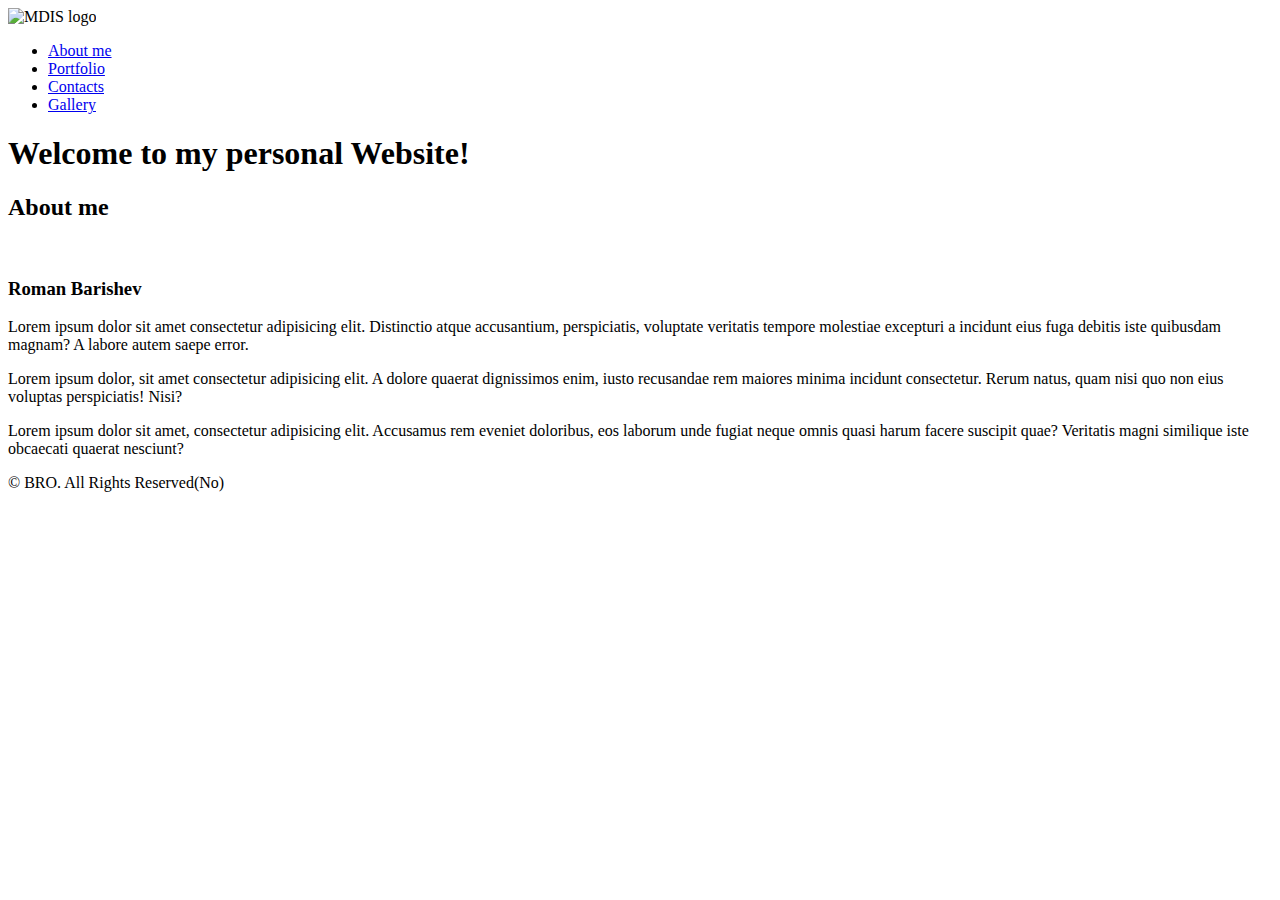
==== index.html @ 8f8e24b0 "Add files via upload" ====
<!DOCTYPE html>
<html lang="en">

<head>
    <meta charset="UTF-8">
    <meta http-equiv="X-UA-Compatible" content="IE=edge">
    <meta name="viewport" content="width=device-width, initial-scale=1.0">
    <title>My Personal Website | About Me</title>
    <link rel="stylesheet" href="css/style.css">
</head>

<body>
    <nav class="navbar">
        <img src="img/logo.png" alt="MDIS logo" class="logo">
        <ul class="menu">
            <li><a href="index.html" class="active">About me</a></li>
            <li><a href="portfolio.html">Portfolio</a></li>
            <li><a href="contacts.html">Contacts</a></li>
            <li><a href="gallery.html">Gallery</a></li>
        </ul>
    </nav>

    <header class="welcome">
        <h1 class="welcometext">Welcome to my personal Website!</h1>
    </header>
    <section class="about" id="about">
        <h2 class="title">About me</h2>
        <div class="container">
            <div class="content">
                <div class="photo">
                    <img src="img/photo1.jpg" alt="">
                </div>
                <div class="text">
                    <h3>Roman Barishev</h3>
                    <p>Lorem ipsum dolor sit amet consectetur adipisicing elit. Distinctio atque accusantium,
                        perspiciatis, voluptate veritatis tempore molestiae excepturi a incidunt eius fuga debitis iste
                        quibusdam magnam? A labore autem saepe error.
                    </p>
                    <p>Lorem ipsum dolor, sit amet consectetur adipisicing elit. A dolore quaerat dignissimos enim,
                        iusto recusandae rem maiores minima incidunt consectetur. Rerum natus, quam nisi quo non eius
                        voluptas perspiciatis! Nisi?
                    </p>
                    <p>Lorem ipsum dolor sit amet, consectetur adipisicing elit. Accusamus rem eveniet doloribus, eos
                        laborum unde fugiat neque omnis quasi harum facere suscipit quae? Veritatis magni similique iste
                        obcaecati quaerat nesciunt?
                    </p>
                </div>
            </div>
        </div>
    </section>

    <footer class="bottom">
        <p>© BRO. All Rights Reserved(No)</p>
    </footer>
</body>

</html>
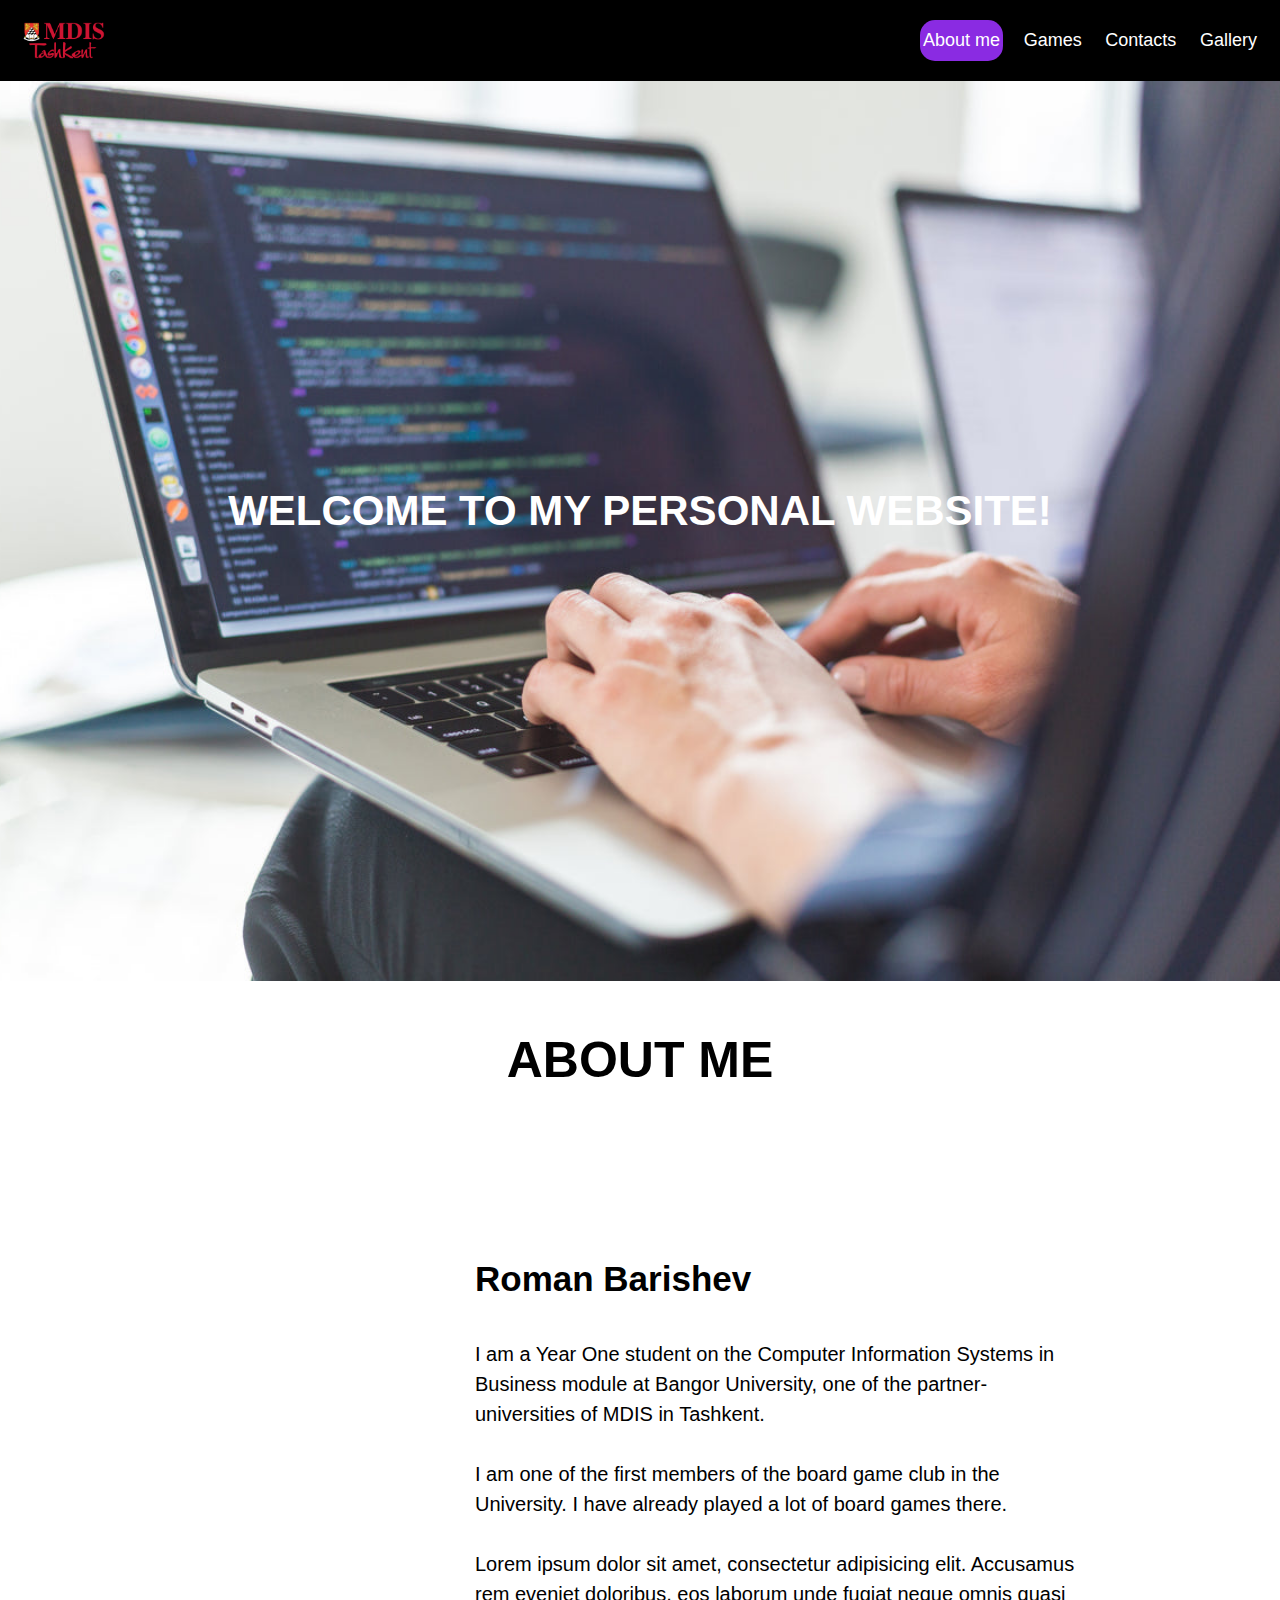
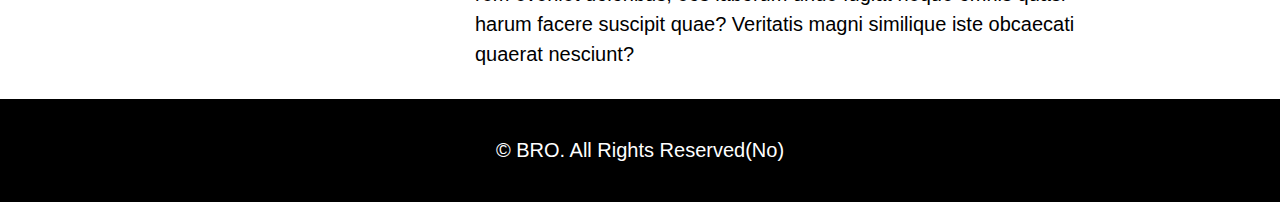
==== commit e244ae90: "Updated file" ====
--- a/index.html
+++ b/index.html
@@ -14,7 +14,7 @@
         <img src="img/logo.png" alt="MDIS logo" class="logo">
         <ul class="menu">
             <li><a href="index.html" class="active">About me</a></li>
-            <li><a href="portfolio.html">Portfolio</a></li>
+            <li><a href="games.html">Games</a></li>
             <li><a href="contacts.html">Contacts</a></li>
             <li><a href="gallery.html">Gallery</a></li>
         </ul>
@@ -28,18 +28,15 @@
         <div class="container">
             <div class="content">
                 <div class="photo">
-                    <img src="img/photo1.jpg" alt="">
+                    <img src="img/mainphoto.jpg" alt="">
                 </div>
                 <div class="text">
                     <h3>Roman Barishev</h3>
-                    <p>Lorem ipsum dolor sit amet consectetur adipisicing elit. Distinctio atque accusantium,
-                        perspiciatis, voluptate veritatis tempore molestiae excepturi a incidunt eius fuga debitis iste
-                        quibusdam magnam? A labore autem saepe error.
-                    </p>
-                    <p>Lorem ipsum dolor, sit amet consectetur adipisicing elit. A dolore quaerat dignissimos enim,
-                        iusto recusandae rem maiores minima incidunt consectetur. Rerum natus, quam nisi quo non eius
-                        voluptas perspiciatis! Nisi?
-                    </p>
+                    <p>I am a Year One student on the Computer Information Systems in Business module at Bangor
+                        University, one of the partner-universities
+                        of MDIS in Tashkent.</p>
+                    <p>I am one of the first members of the board game club in the University. I have already played a
+                        lot of board games there.</p>
                     <p>Lorem ipsum dolor sit amet, consectetur adipisicing elit. Accusamus rem eveniet doloribus, eos
                         laborum unde fugiat neque omnis quasi harum facere suscipit quae? Veritatis magni similique iste
                         obcaecati quaerat nesciunt?
@@ -54,4 +51,4 @@
     </footer>
 </body>
 
-</html>+</html>
--- a/css/style.css
+++ b/css/style.css
@@ -0,0 +1,227 @@
+* {
+    margin: 0;
+    padding: 0;
+    box-sizing: border-box;
+}
+
+a {
+    text-decoration: none;
+}
+
+.menu {
+    list-style: none;
+    display: flex;
+    width: 340px;
+    justify-content: space-between;
+    align-items: center;
+}
+
+body {
+    font-family: Arial, sans-serif;
+    background: white;
+}
+
+.title {
+    text-align: center;
+    text-transform: uppercase;
+    font-size: 50px;
+    margin-bottom: 70px;
+}
+
+.navbar {
+    background: #000;
+    padding: 20px;
+    margin: auto;
+    display: flex;
+    justify-content: space-between;
+    align-items: center;
+    flex-wrap: wrap;
+}
+
+.welcome {
+    padding: 150px 0;
+    height: 100vh;
+    text-align: center;
+    background: url(../img/header1.jpg);
+    background-repeat: no-repeat;
+    background-size: cover;
+    background-position: center center;
+    display: flex;
+    flex-direction: column;
+    align-items: center;
+    justify-content: center;
+}
+
+.bottom {
+    background: #000;
+    padding: 40px 0;
+}
+
+.bottom p {
+    text-align: center;
+    color: white;
+    font-size: 20px;
+}
+
+.welcome h1 {
+    color: rgb(255, 255, 255);
+    font-size: 42px;
+    text-transform: uppercase;
+    margin-bottom: 40px;
+    line-height: 60px;
+}
+
+.logo {
+    color: white;
+    font-size: 50px;
+    font-weight: bold;
+    width: 7%;
+}
+
+.menu a {
+    color: white;
+    font-size: 18px;
+    padding: 10px 3px;
+    display: inline-block;
+    border-radius: 15px;
+}
+
+.menu :hover {
+    background-color: blueviolet;
+    border-radius: 15px;
+    transition: 0.3s;
+    opacity: 0.9;
+}
+
+.menu :active {
+    opacity: 0.8;
+    transition: 0.2s;
+    border-radius: 15px;
+    background-color: rgba(109, 28, 184, 0.842);
+}
+
+.active {
+    background-color: blueviolet;
+
+}
+
+.container {
+    max-width: 1170px;
+    padding: 0 15px;
+    margin: 0 auto;
+}
+
+.about {
+    padding: 50px 0 0;
+}
+
+.about .content {
+    display: flex;
+    flex-wrap: wrap;
+    justify-content: space-between;
+}
+
+.photo {
+    max-width: 500px;
+    margin: 0 auto;
+}
+
+.photo img {
+    width: 100%;
+}
+
+.text {
+    max-width: 600px;
+    padding-top: 100px;
+    margin: 0 auto;
+}
+
+.text h3 {
+    font-size: 35px;
+    margin-bottom: 40px;
+}
+
+.text p {
+    font-size: 20px;
+    line-height: 30px;
+    margin-bottom: 30px;
+}
+
+.works {
+    padding-top: 50px;
+}
+
+.card {
+    width: 310px;
+    background: #000;
+    padding: 20px;
+    border-radius: 15px;
+    margin-bottom: 50px;
+}
+
+.card img {
+    width: 100%;
+}
+
+.card h5 {
+    color: white;
+    text-align: center;
+    font-size: 30px;
+    padding: 20px 0;
+}
+
+.card p {
+    color: white;
+    font-size: 18px;
+    text-align: center;
+    margin-bottom: 20px;
+}
+
+.card a {
+    display: inline-block;
+    width: 100%;
+    text-align: center;
+    padding: 10px 0;
+    background: white;
+    border-radius: 15px;
+    color: black;
+}
+
+.works .content {
+    display: flex;
+    flex-wrap: wrap;
+    justify-content: space-around;
+}
+
+.contact {
+    padding: 50px 0;
+}
+
+.contact-address a img {
+    width: 25px;
+    vertical-align: middle;
+    margin-right: 10px;
+}
+
+.contact-address {
+    display: flex;
+    flex-direction: column;
+    align-items: center;
+}
+
+.contact-address a {
+    margin-bottom: 20px;
+    font-size: 20px;
+    color: black;
+}
+
+.contact iframe {
+    width: 100%;
+    height: 300px;
+}
+
+@media (max-width: 700px) {
+    .navbar {
+        flex-direction: column;
+    }
+}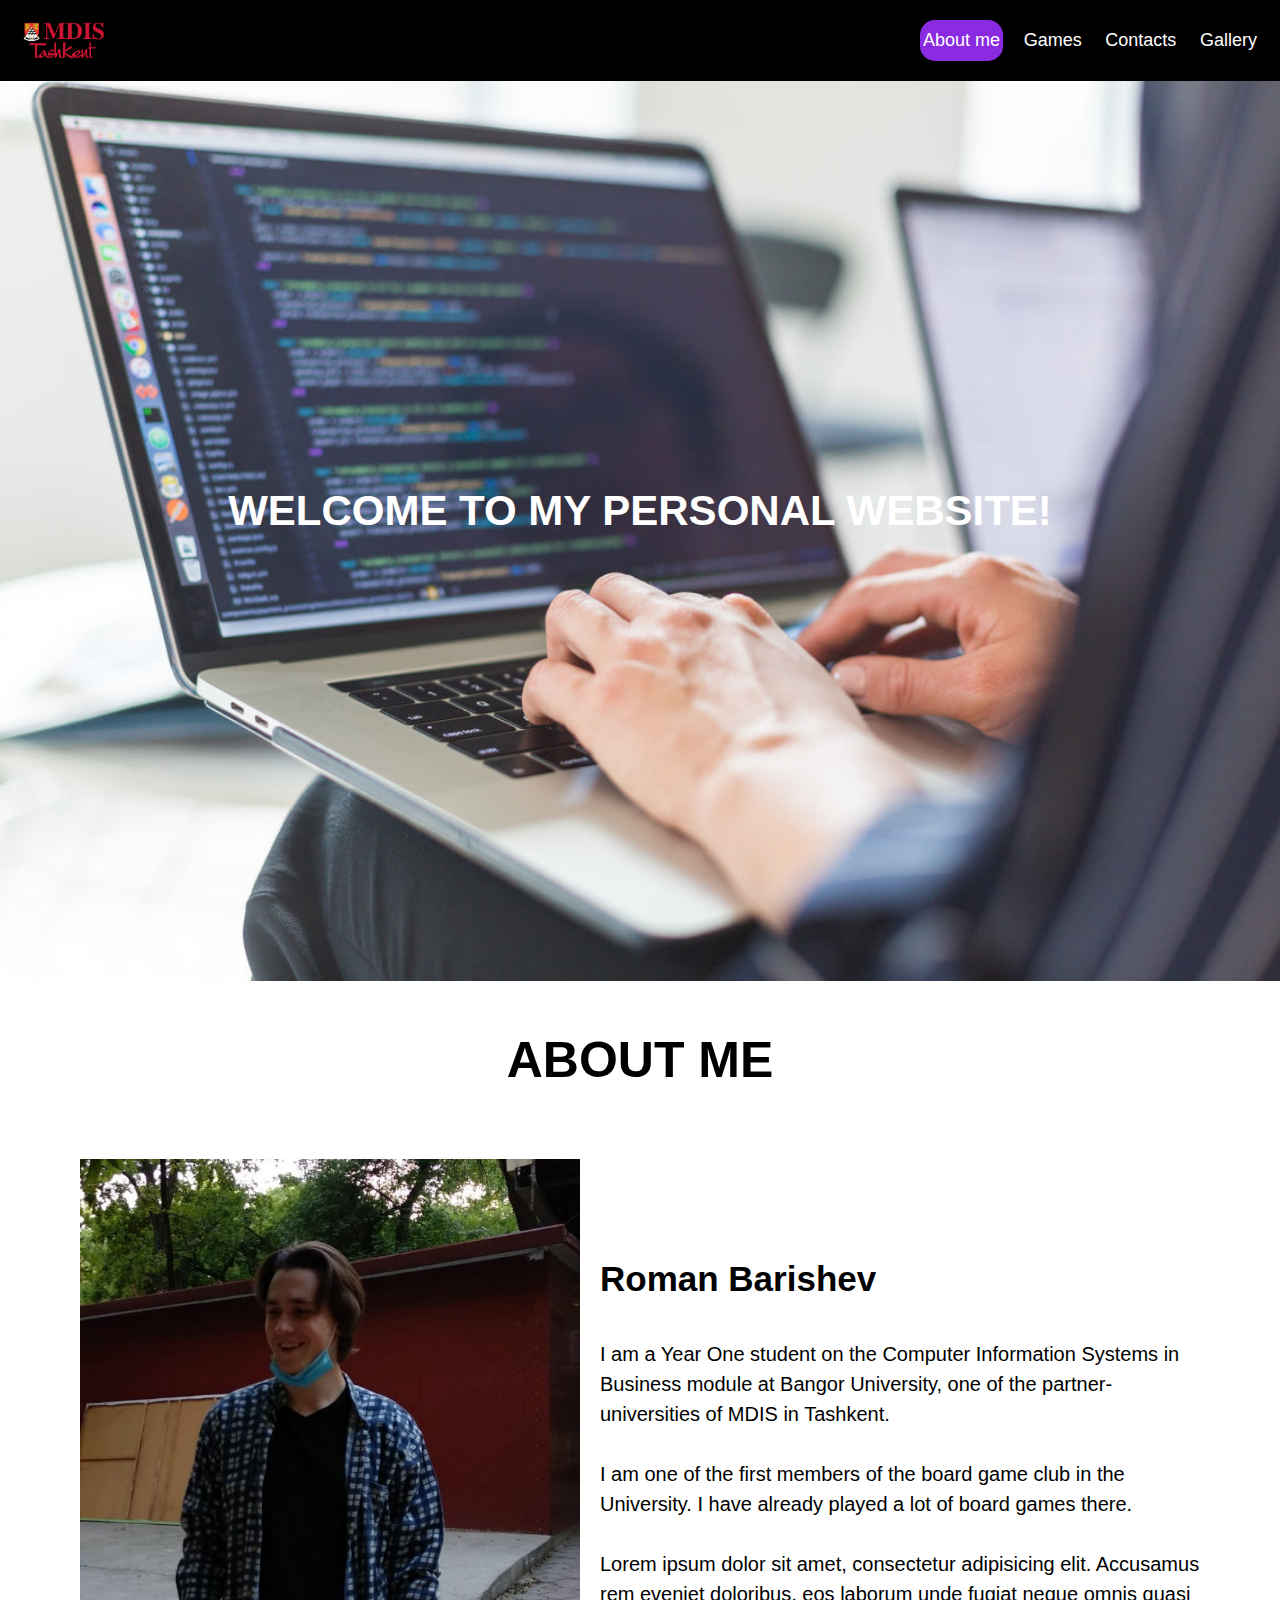
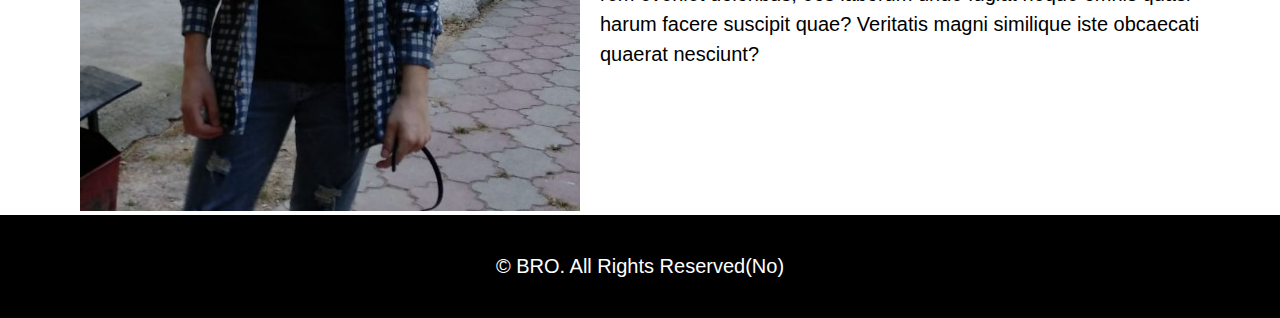
==== commit e77804be: "Update index.html" ====
--- a/index.html
+++ b/index.html
@@ -1,4 +1,4 @@
-<!DOCTYPE html>
+<!DOCTYPE HTML>
 <html lang="en">
 
 <head>
@@ -49,6 +49,8 @@
     <footer class="bottom">
         <p>© BRO. All Rights Reserved(No)</p>
     </footer>
+    <script src="https://cdn.jsdelivr.net/npm/bootstrap@5.1.3/dist/js/bootstrap.bundle.min.js"></script>
+    <script src="js/script.js"></script>
 </body>
 
 </html>
